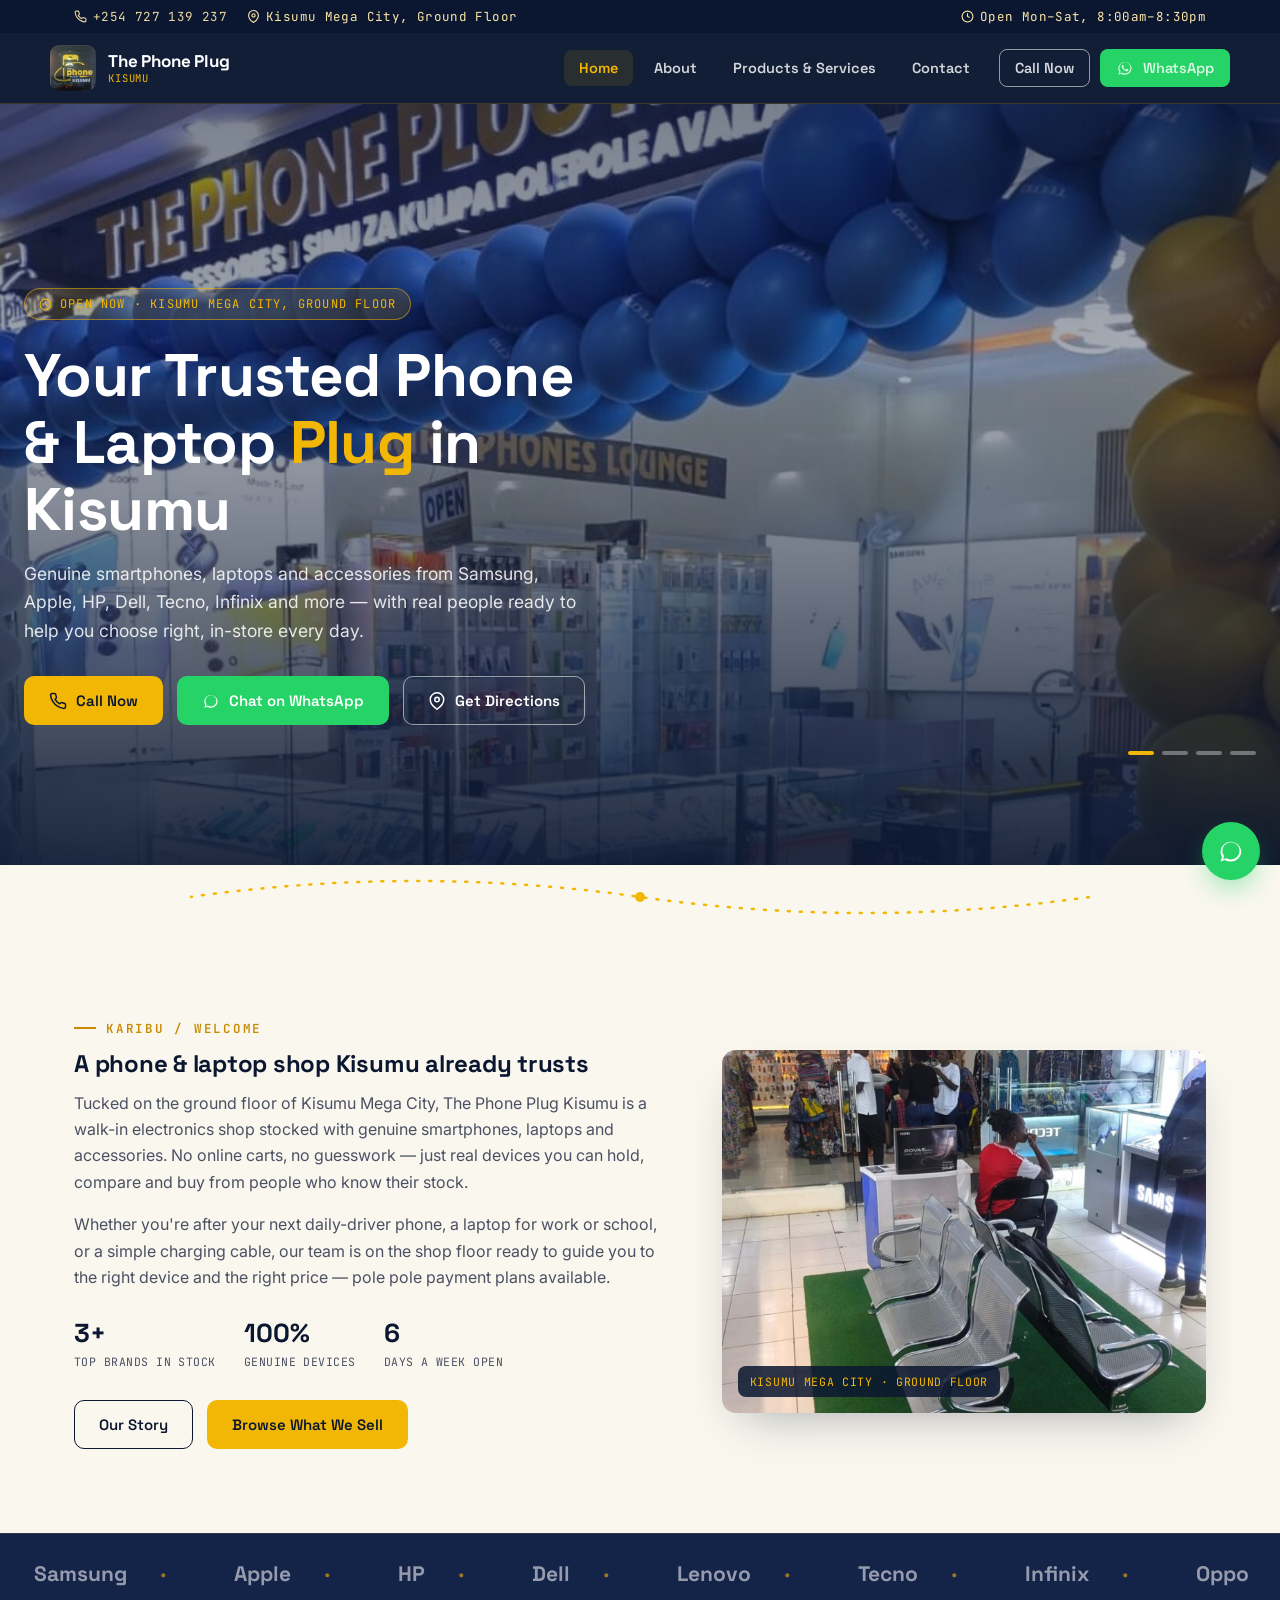
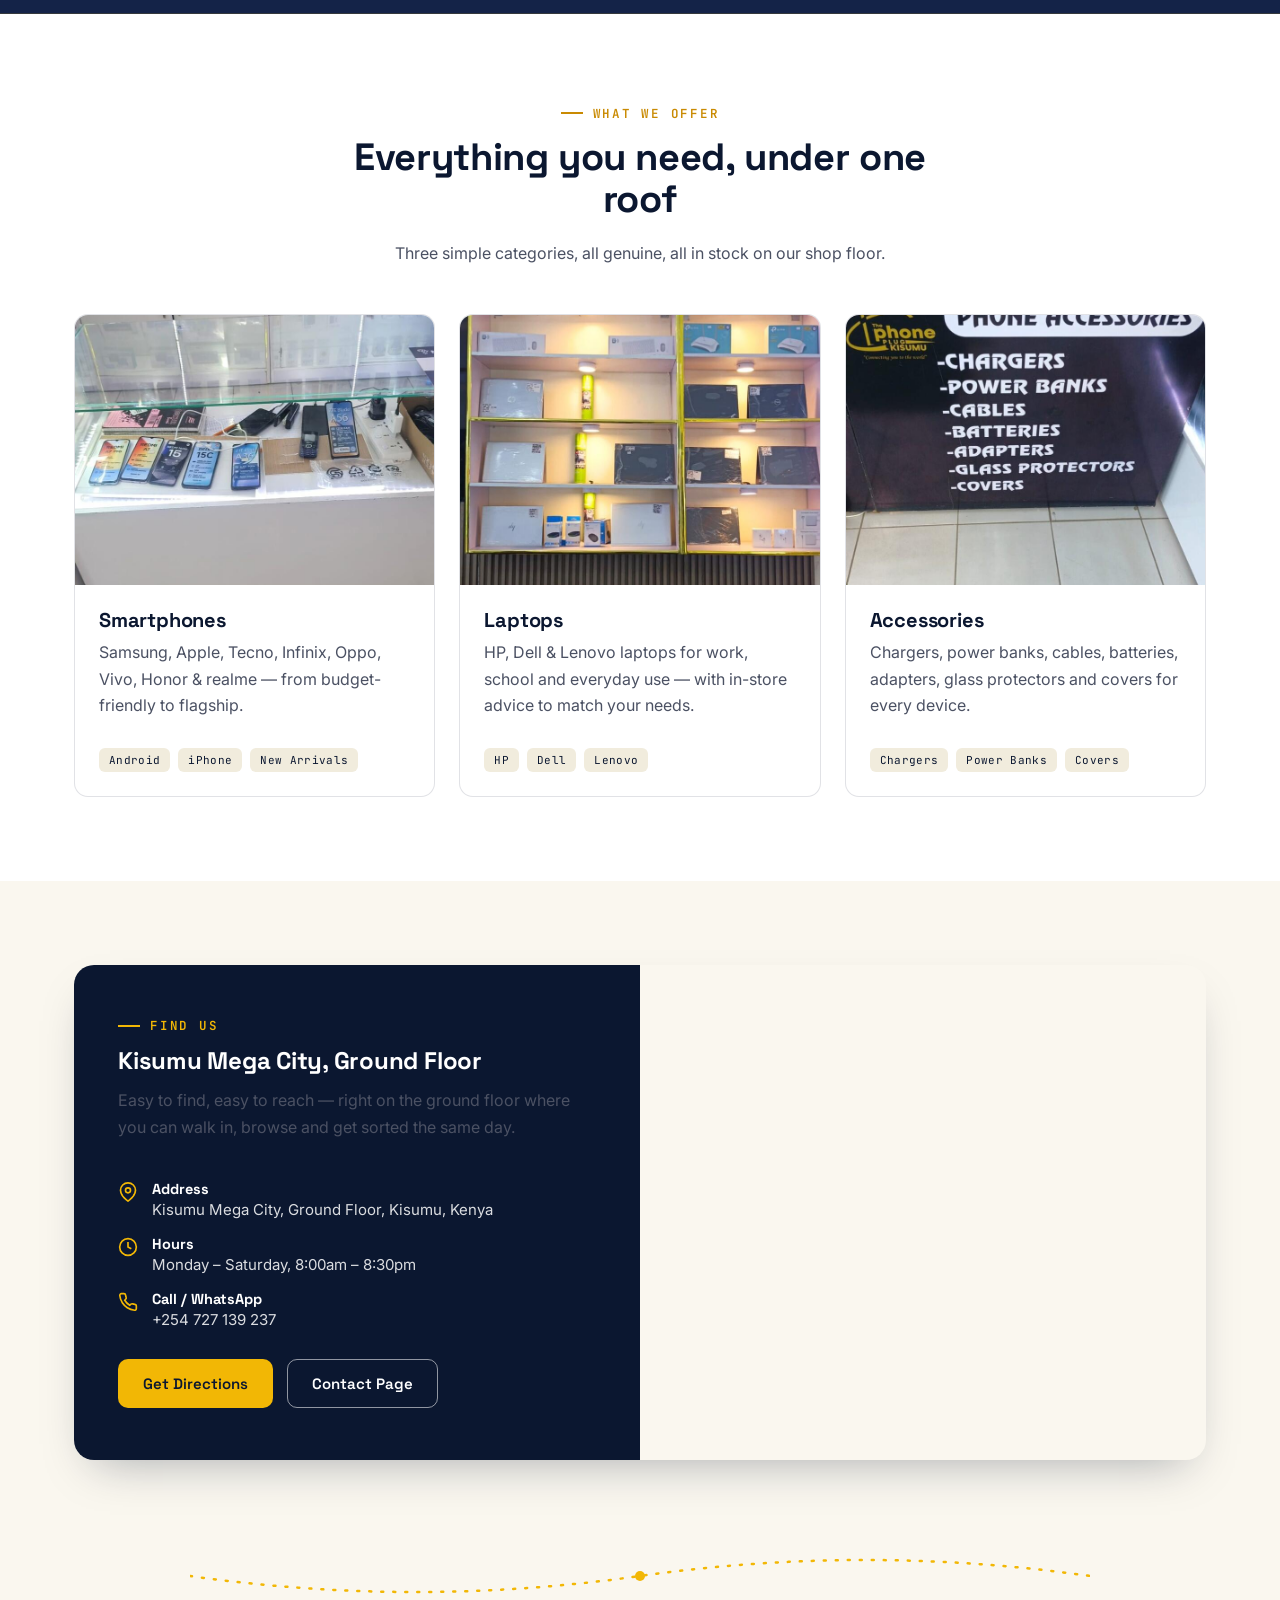
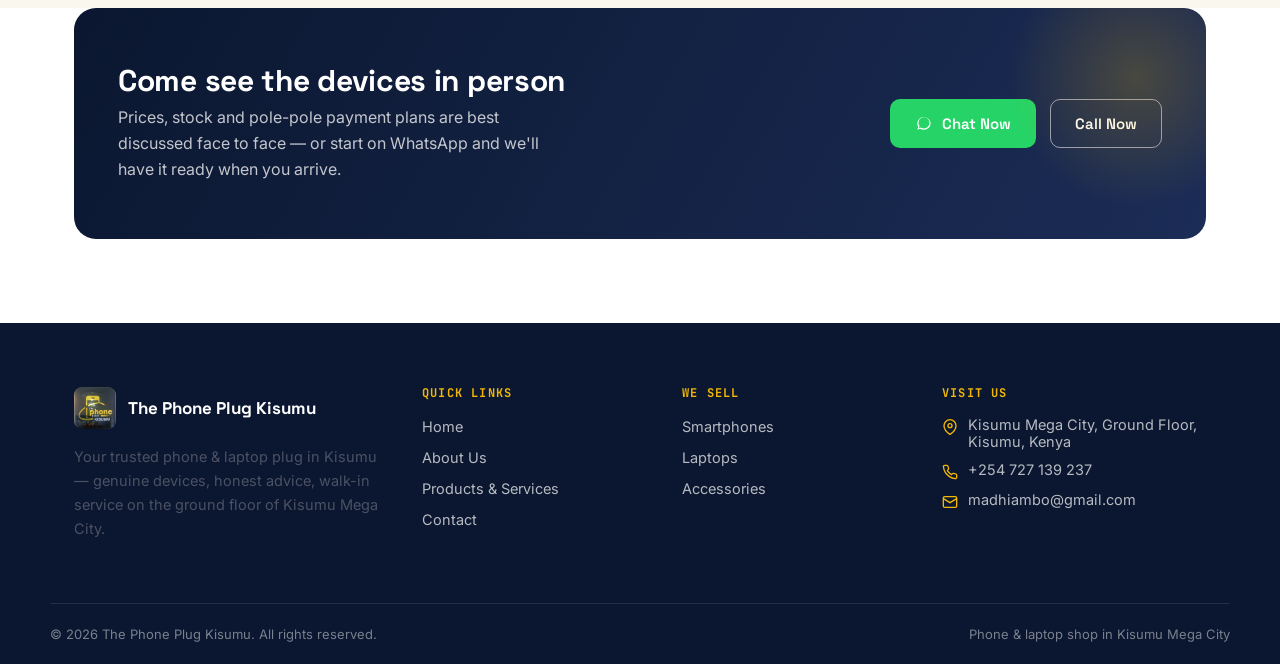
==== thephoneplugkisumu/index.html @ caa9b865 "Add files via upload" ====
<!DOCTYPE html>
<html lang="en">
<head>
<meta charset="UTF-8">
<meta name="viewport" content="width=device-width, initial-scale=1.0">
<title>The Phone Plug Kisumu | Phones, Laptops & Accessories in Kisumu Mega City</title>
<meta name="description" content="The Phone Plug Kisumu is your trusted phone and laptop shop in Kisumu Mega City, Ground Floor. Genuine Samsung, Apple, HP, Dell, Tecno, Infinix and more. Visit us or reach us on WhatsApp.">
<meta name="keywords" content="phone shop Kisumu, laptop shop Kisumu, Kisumu Mega City electronics store, phone and laptop shop in Kisumu, phone accessories Kisumu">
<link rel="icon" href="images/logo.jpg">
<link rel="preconnect" href="https://fonts.googleapis.com">
<link rel="stylesheet" href="css/styles.css">
</head>
<body>

<!-- ============ TOP BAR ============ -->
<div class="topbar">
  <div class="container">
    <div class="topbar-links">
      <a href="tel:+254727139237" class="topbar-item">
        <svg viewBox="0 0 24 24" fill="none" stroke="currentColor" stroke-width="2"><path d="M22 16.92v3a2 2 0 0 1-2.18 2 19.79 19.79 0 0 1-8.63-3.07 19.5 19.5 0 0 1-6-6 19.79 19.79 0 0 1-3.07-8.67A2 2 0 0 1 4.11 2h3a2 2 0 0 1 2 1.72c.12.9.34 1.79.65 2.65a2 2 0 0 1-.45 2.11L8.09 9.91a16 16 0 0 0 6 6l1.43-1.22a2 2 0 0 1 2.11-.45c.86.31 1.75.53 2.65.65A2 2 0 0 1 22 16.92z"/></svg>
        +254 727 139 237
      </a>
      <span class="topbar-item">
        <svg viewBox="0 0 24 24" fill="none" stroke="currentColor" stroke-width="2"><path d="M21 10c0 7-9 13-9 13s-9-6-9-13a9 9 0 0 1 18 0z"/><circle cx="12" cy="10" r="3"/></svg>
        Kisumu Mega City, Ground Floor
      </span>
    </div>
    <div class="topbar-links">
      <span class="topbar-item">
        <svg viewBox="0 0 24 24" fill="none" stroke="currentColor" stroke-width="2"><circle cx="12" cy="12" r="10"/><polyline points="12 6 12 12 16 14"/></svg>
        Open Mon–Sat, 8:00am–8:30pm
      </span>
    </div>
  </div>
</div>

<!-- ============ HEADER ============ -->
<header class="site-header">
  <div class="container nav-wrap">
    <a href="index.html" class="brand">
      <img src="images/logo.jpg" alt="The Phone Plug Kisumu logo">
      <span class="brand-text">
        <strong>The Phone Plug</strong>
        <span>Kisumu</span>
      </span>
    </a>
    <nav class="main-nav">
      <a href="index.html" class="active">Home</a>
      <a href="about.html">About</a>
      <a href="products.html">Products &amp; Services</a>
      <a href="contact.html">Contact</a>
      <div class="nav-cta">
        <a href="tel:+254727139237" class="btn btn-outline btn-sm">Call Now</a>
        <a href="https://wa.me/254727139237?text=Hello%20The%20Phone%20Plug%20Kisumu%2C%20I%27d%20like%20to%20know%20more" class="btn btn-whatsapp btn-sm" target="_blank" rel="noopener">
          <svg viewBox="0 0 24 24" fill="currentColor"><path d="M17.6 6.32A8.86 8.86 0 0 0 12 4a8.9 8.9 0 0 0-7.7 13.36L3 21l3.75-1.28A8.9 8.9 0 0 0 12 21a8.9 8.9 0 0 0 8.9-8.9 8.86 8.86 0 0 0-3.3-5.78zM12 19.3a7.3 7.3 0 0 1-3.73-1.02l-.27-.16-2.78.95.93-2.7-.18-.28A7.34 7.34 0 1 1 19.3 12 7.35 7.35 0 0 1 12 19.3zm4.02-5.47c-.22-.11-1.3-.64-1.5-.72s-.35-.11-.5.11-.57.72-.7.87-.26.17-.48.06a6 6 0 0 1-1.76-1.09 6.6 6.6 0 0 1-1.22-1.52c-.13-.22 0-.34.1-.45s.22-.26.33-.39a1.5 1.5 0 0 0 .22-.37.4.4 0 0 0 0-.39c-.06-.11-.5-1.2-.68-1.65s-.36-.37-.5-.38h-.43a.82.82 0 0 0-.6.28 2.5 2.5 0 0 0-.78 1.86 4.3 4.3 0 0 0 .92 2.3 9.9 9.9 0 0 0 3.8 3.36c.53.23.94.36 1.26.47a3 3 0 0 0 1.4.09 2.3 2.3 0 0 0 1.5-1.06 1.9 1.9 0 0 0 .13-1.06c-.05-.1-.2-.16-.42-.27z"/></svg>
          WhatsApp
        </a>
      </div>
    </nav>
    <button class="nav-toggle" aria-label="Toggle menu" aria-expanded="false">
      <svg viewBox="0 0 24 24" fill="none" stroke="currentColor" stroke-width="2"><line x1="3" y1="6" x2="21" y2="6"/><line x1="3" y1="12" x2="21" y2="12"/><line x1="3" y1="18" x2="21" y2="18"/></svg>
    </button>
  </div>
</header>

<!-- ============ HERO CAROUSEL ============ -->
<section class="hero">
  <div class="hero-slides">
    <div class="hero-slide active" style="background-image:url('images/hero-13.jpg')"></div>
    <div class="hero-slide" style="background-image:url('images/hero-18.jpg')"></div>
    <div class="hero-slide" style="background-image:url('images/shop-15.jpg')"></div>
    <div class="hero-slide" style="background-image:url('images/hero-17.jpg')"></div>
  </div>
  <div class="hero-inner">
    <div class="container">
      <span class="hero-badge">
        <svg viewBox="0 0 24 24" fill="none" stroke="currentColor" stroke-width="2"><circle cx="12" cy="12" r="10"/><polyline points="12 6 12 12 16 14"/></svg>
        Open now · Kisumu Mega City, Ground Floor
      </span>
      <h1>Your Trusted Phone &amp; Laptop <em>Plug</em> in Kisumu</h1>
      <p class="lead">Genuine smartphones, laptops and accessories from Samsung, Apple, HP, Dell, Tecno, Infinix and more — with real people ready to help you choose right, in-store every day.</p>
      <div class="cta-row">
        <a href="tel:+254727139237" class="btn btn-gold">
          <svg viewBox="0 0 24 24" fill="none" stroke="currentColor" stroke-width="2"><path d="M22 16.92v3a2 2 0 0 1-2.18 2 19.79 19.79 0 0 1-8.63-3.07 19.5 19.5 0 0 1-6-6 19.79 19.79 0 0 1-3.07-8.67A2 2 0 0 1 4.11 2h3a2 2 0 0 1 2 1.72c.12.9.34 1.79.65 2.65a2 2 0 0 1-.45 2.11L8.09 9.91a16 16 0 0 0 6 6l1.43-1.22a2 2 0 0 1 2.11-.45c.86.31 1.75.53 2.65.65A2 2 0 0 1 22 16.92z"/></svg>
          Call Now
        </a>
        <a href="https://wa.me/254727139237?text=Hello%20The%20Phone%20Plug%20Kisumu%2C%20I%27d%20like%20to%20know%20more" class="btn btn-whatsapp" target="_blank" rel="noopener">
          <svg viewBox="0 0 24 24" fill="currentColor"><path d="M17.6 6.32A8.86 8.86 0 0 0 12 4a8.9 8.9 0 0 0-7.7 13.36L3 21l3.75-1.28A8.9 8.9 0 0 0 12 21a8.9 8.9 0 0 0 8.9-8.9 8.86 8.86 0 0 0-3.3-5.78zM12 19.3a7.3 7.3 0 0 1-3.73-1.02l-.27-.16-2.78.95.93-2.7-.18-.28A7.34 7.34 0 1 1 19.3 12 7.35 7.35 0 0 1 12 19.3z"/></svg>
          Chat on WhatsApp
        </a>
        <a href="https://www.google.com/maps/search/?api=1&query=Kisumu+Mega+City" class="btn btn-outline" target="_blank" rel="noopener">
          <svg viewBox="0 0 24 24" fill="none" stroke="currentColor" stroke-width="2"><path d="M21 10c0 7-9 13-9 13s-9-6-9-13a9 9 0 0 1 18 0z"/><circle cx="12" cy="10" r="3"/></svg>
          Get Directions
        </a>
      </div>
    </div>
  </div>
  <div class="hero-dots container"></div>
</section>

<!-- ============ CABLE DIVIDER ============ -->
<div class="cable-divider" aria-hidden="true">
  <svg viewBox="0 0 900 64" preserveAspectRatio="none">
    <path class="wire" d="M0 32 Q225 0 450 32 T900 32"/>
    <circle class="node" cx="450" cy="32" r="5"/>
  </svg>
</div>

<!-- ============ INTRO ============ -->
<section class="section-cream">
  <div class="container intro-grid">
    <div>
      <span class="eyebrow">Karibu / Welcome</span>
      <h2>A phone &amp; laptop shop Kisumu already trusts</h2>
      <p>Tucked on the ground floor of Kisumu Mega City, The Phone Plug Kisumu is a walk-in electronics shop stocked with genuine smartphones, laptops and accessories. No online carts, no guesswork — just real devices you can hold, compare and buy from people who know their stock.</p>
      <p>Whether you're after your next daily-driver phone, a laptop for work or school, or a simple charging cable, our team is on the shop floor ready to guide you to the right device and the right price — pole pole payment plans available.</p>
      <div class="stat-row">
        <div class="stat"><b>3+</b><span>Top Brands In Stock</span></div>
        <div class="stat"><b>100%</b><span>Genuine Devices</span></div>
        <div class="stat"><b>6</b><span>Days A Week Open</span></div>
      </div>
      <div class="cta-row" style="margin-top:30px;">
        <a href="about.html" class="btn btn-outline-navy">Our Story</a>
        <a href="products.html" class="btn btn-gold">Browse What We Sell</a>
      </div>
    </div>
    <div class="intro-photo">
      <img src="images/hero-6.jpg" alt="The Phone Plug Kisumu shopfront viewed from the Kisumu Mega City walkway">
      <span class="intro-photo-tag">Kisumu Mega City · Ground Floor</span>
    </div>
  </div>
</section>

<!-- ============ BRAND STRIP ============ -->
<div class="brand-strip">
  <div class="brand-track">
    <span>Samsung</span><span>Apple</span><span>HP</span><span>Dell</span><span>Lenovo</span><span>Tecno</span><span>Infinix</span><span>Oppo</span><span>Vivo</span><span>Honor</span><span>realme</span>
    <span>Samsung</span><span>Apple</span><span>HP</span><span>Dell</span><span>Lenovo</span><span>Tecno</span><span>Infinix</span><span>Oppo</span><span>Vivo</span><span>Honor</span><span>realme</span>
  </div>
</div>

<!-- ============ WHAT WE OFFER ============ -->
<section class="section-white">
  <div class="container">
    <div class="section-head center" style="margin-left:auto;margin-right:auto;">
      <span class="eyebrow" style="justify-content:center;">What We Offer</span>
      <h2>Everything you need, under one roof</h2>
      <p>Three simple categories, all genuine, all in stock on our shop floor.</p>
    </div>
    <div class="offer-grid">
      <div class="offer-card">
        <div class="offer-photo"><img src="images/shop-3.jpg" alt="Smartphone display counter with a range of phones"></div>
        <div class="offer-body">
          <h3>Smartphones</h3>
          <p>Samsung, Apple, Tecno, Infinix, Oppo, Vivo, Honor &amp; realme — from budget-friendly to flagship.</p>
          <div class="offer-tags"><span>Android</span><span>iPhone</span><span>New Arrivals</span></div>
        </div>
      </div>
      <div class="offer-card">
        <div class="offer-photo"><img src="images/shop-8.jpg" alt="Laptop and electronics accessories shelf"></div>
        <div class="offer-body">
          <h3>Laptops</h3>
          <p>HP, Dell &amp; Lenovo laptops for work, school and everyday use — with in-store advice to match your needs.</p>
          <div class="offer-tags"><span>HP</span><span>Dell</span><span>Lenovo</span></div>
        </div>
      </div>
      <div class="offer-card">
        <div class="offer-photo"><img src="images/shop-9.jpg" alt="Phone accessories board listing chargers, power banks, cables and more"></div>
        <div class="offer-body">
          <h3>Accessories</h3>
          <p>Chargers, power banks, cables, batteries, adapters, glass protectors and covers for every device.</p>
          <div class="offer-tags"><span>Chargers</span><span>Power Banks</span><span>Covers</span></div>
        </div>
      </div>
    </div>
  </div>
</section>

<!-- ============ LOCATION HIGHLIGHT ============ -->
<section class="section-cream">
  <div class="container">
    <div class="location-block">
      <div class="location-info">
        <span class="eyebrow on-dark">Find Us</span>
        <h2>Kisumu Mega City, Ground Floor</h2>
        <p>Easy to find, easy to reach — right on the ground floor where you can walk in, browse and get sorted the same day.</p>
        <ul class="location-list">
          <li>
            <svg viewBox="0 0 24 24" fill="none" stroke="currentColor" stroke-width="2"><path d="M21 10c0 7-9 13-9 13s-9-6-9-13a9 9 0 0 1 18 0z"/><circle cx="12" cy="10" r="3"/></svg>
            <span><b>Address</b>Kisumu Mega City, Ground Floor, Kisumu, Kenya</span>
          </li>
          <li>
            <svg viewBox="0 0 24 24" fill="none" stroke="currentColor" stroke-width="2"><circle cx="12" cy="12" r="10"/><polyline points="12 6 12 12 16 14"/></svg>
            <span><b>Hours</b>Monday – Saturday, 8:00am – 8:30pm</span>
          </li>
          <li>
            <svg viewBox="0 0 24 24" fill="none" stroke="currentColor" stroke-width="2"><path d="M22 16.92v3a2 2 0 0 1-2.18 2 19.79 19.79 0 0 1-8.63-3.07 19.5 19.5 0 0 1-6-6 19.79 19.79 0 0 1-3.07-8.67A2 2 0 0 1 4.11 2h3a2 2 0 0 1 2 1.72c.12.9.34 1.79.65 2.65a2 2 0 0 1-.45 2.11L8.09 9.91a16 16 0 0 0 6 6l1.43-1.22a2 2 0 0 1 2.11-.45c.86.31 1.75.53 2.65.65A2 2 0 0 1 22 16.92z"/></svg>
            <span><b>Call / WhatsApp</b>+254 727 139 237</span>
          </li>
        </ul>
        <div class="cta-row">
          <a href="https://www.google.com/maps/search/?api=1&query=Kisumu+Mega+City" class="btn btn-gold" target="_blank" rel="noopener">Get Directions</a>
          <a href="contact.html" class="btn btn-outline">Contact Page</a>
        </div>
      </div>
      <div class="location-map">
        <iframe
          src="https://www.google.com/maps?q=Kisumu%20Mega%20City%2C%20Kisumu%2C%20Kenya&output=embed"
          allowfullscreen="" loading="lazy" referrerpolicy="no-referrer-when-downgrade"
          title="Map showing Kisumu Mega City, Kisumu">
        </iframe>
      </div>
    </div>
  </div>
</section>

<!-- ============ CABLE DIVIDER ============ -->
<div class="cable-divider" aria-hidden="true">
  <svg viewBox="0 0 900 64" preserveAspectRatio="none">
    <path class="wire" d="M0 32 Q225 64 450 32 T900 32"/>
    <circle class="node" cx="450" cy="32" r="5"/>
  </svg>
</div>

<!-- ============ CTA BANNER ============ -->
<section class="section-white" style="padding-top:0;">
  <div class="container">
    <div class="cta-banner">
      <div>
        <h2>Come see the devices in person</h2>
        <p>Prices, stock and pole-pole payment plans are best discussed face to face — or start on WhatsApp and we'll have it ready when you arrive.</p>
      </div>
      <div class="cta-row">
        <a href="https://wa.me/254727139237?text=Hello%20The%20Phone%20Plug%20Kisumu%2C%20I%27d%20like%20to%20know%20more" class="btn btn-whatsapp" target="_blank" rel="noopener">
          <svg viewBox="0 0 24 24" fill="currentColor"><path d="M17.6 6.32A8.86 8.86 0 0 0 12 4a8.9 8.9 0 0 0-7.7 13.36L3 21l3.75-1.28A8.9 8.9 0 0 0 12 21a8.9 8.9 0 0 0 8.9-8.9 8.86 8.86 0 0 0-3.3-5.78zM12 19.3a7.3 7.3 0 0 1-3.73-1.02l-.27-.16-2.78.95.93-2.7-.18-.28A7.34 7.34 0 1 1 19.3 12 7.35 7.35 0 0 1 12 19.3z"/></svg>
          Chat Now
        </a>
        <a href="tel:+254727139237" class="btn btn-outline">Call Now</a>
      </div>
    </div>
  </div>
</section>

<!-- ============ FOOTER ============ -->
<footer>
  <div class="container footer-grid">
    <div>
      <div class="footer-brand">
        <img src="images/logo.jpg" alt="The Phone Plug Kisumu logo">
        <strong>The Phone Plug Kisumu</strong>
      </div>
      <p style="max-width:36ch;font-size:14.5px;">Your trusted phone &amp; laptop plug in Kisumu — genuine devices, honest advice, walk-in service on the ground floor of Kisumu Mega City.</p>
    </div>
    <div class="footer-col">
      <h4>Quick Links</h4>
      <ul>
        <li><a href="index.html">Home</a></li>
        <li><a href="about.html">About Us</a></li>
        <li><a href="products.html">Products &amp; Services</a></li>
        <li><a href="contact.html">Contact</a></li>
      </ul>
    </div>
    <div class="footer-col">
      <h4>We Sell</h4>
      <ul>
        <li><a href="products.html#smartphones">Smartphones</a></li>
        <li><a href="products.html#laptops">Laptops</a></li>
        <li><a href="products.html#accessories">Accessories</a></li>
      </ul>
    </div>
    <div class="footer-col">
      <h4>Visit Us</h4>
      <ul>
        <li class="contact-line">
          <svg viewBox="0 0 24 24" fill="none" stroke="currentColor" stroke-width="2"><path d="M21 10c0 7-9 13-9 13s-9-6-9-13a9 9 0 0 1 18 0z"/><circle cx="12" cy="10" r="3"/></svg>
          Kisumu Mega City, Ground Floor, Kisumu, Kenya
        </li>
        <li class="contact-line">
          <svg viewBox="0 0 24 24" fill="none" stroke="currentColor" stroke-width="2"><path d="M22 16.92v3a2 2 0 0 1-2.18 2 19.79 19.79 0 0 1-8.63-3.07 19.5 19.5 0 0 1-6-6 19.79 19.79 0 0 1-3.07-8.67A2 2 0 0 1 4.11 2h3a2 2 0 0 1 2 1.72c.12.9.34 1.79.65 2.65a2 2 0 0 1-.45 2.11L8.09 9.91a16 16 0 0 0 6 6l1.43-1.22a2 2 0 0 1 2.11-.45c.86.31 1.75.53 2.65.65A2 2 0 0 1 22 16.92z"/></svg>
          +254 727 139 237
        </li>
        <li class="contact-line">
          <svg viewBox="0 0 24 24" fill="none" stroke="currentColor" stroke-width="2"><rect x="2" y="4" width="20" height="16" rx="2"/><path d="m2 7 10 6 10-6"/></svg>
          madhiambo@gmail.com
        </li>
      </ul>
    </div>
  </div>
  <div class="container footer-bottom">
    <span>© 2026 The Phone Plug Kisumu. All rights reserved.</span>
    <span>Phone &amp; laptop shop in Kisumu Mega City</span>
  </div>
</footer>

<a href="https://wa.me/254727139237?text=Hello%20The%20Phone%20Plug%20Kisumu%2C%20I%27d%20like%20to%20know%20more" class="float-wa" target="_blank" rel="noopener" aria-label="Chat on WhatsApp">
  <svg viewBox="0 0 24 24" fill="currentColor"><path d="M17.6 6.32A8.86 8.86 0 0 0 12 4a8.9 8.9 0 0 0-7.7 13.36L3 21l3.75-1.28A8.9 8.9 0 0 0 12 21a8.9 8.9 0 0 0 8.9-8.9 8.86 8.86 0 0 0-3.3-5.78zM12 19.3a7.3 7.3 0 0 1-3.73-1.02l-.27-.16-2.78.95.93-2.7-.18-.28A7.34 7.34 0 1 1 19.3 12 7.35 7.35 0 0 1 12 19.3z"/></svg>
</a>

<script src="js/main.js"></script>
</body>
</html>
---- thephoneplugkisumu/css/styles.css ----
/* ============================================================
   THE PHONE PLUG KISUMU — stylesheet
   Palette:  --navy #0B1730 (deep, signage bg)  --navy-2 #142348 (raised panels)
             --gold #F2B705 (brand gold from signage)  --gold-deep #C98A02 (hover)
             --cream #FAF7EF (light section bg)  --ink #17181C (body text)
             --whatsapp #25D366 (recognised action colour, WhatsApp only)
   Type:     Display  = "Space Grotesk"  (headings, geometric, tech-forward)
             Body     = "Inter"          (readable body copy)
             Utility  = "JetBrains Mono" (spec tags, eyebrows, category labels)
   Signature: a dashed "charging cable" line that plugs one section into the next —
              a visual pun on "The Phone Plug".
   ============================================================ */

@import url('https://fonts.googleapis.com/css2?family=Space+Grotesk:wght@500;600;700&family=Inter:wght@400;500;600;700&family=JetBrains+Mono:wght@500;600&display=swap');

:root{
  --navy:#0B1730;
  --navy-2:#142348;
  --navy-3:#1B2C56;
  --gold:#F2B705;
  --gold-deep:#C98A02;
  --gold-soft:#FCE8A8;
  --cream:#FAF7EF;
  --cream-2:#F1ECDD;
  --ink:#17181C;
  --ink-soft:#4B5163;
  --white:#FFFFFF;
  --whatsapp:#25D366;
  --whatsapp-deep:#1DA851;
  --line:rgba(11,23,48,0.12);
  --shadow:0 20px 45px -20px rgba(11,23,48,0.35);
  --radius:14px;
  --radius-sm:8px;
  --maxw:1180px;
}

*,*::before,*::after{box-sizing:border-box;}
html{scroll-behavior:smooth;}
body{
  margin:0;
  font-family:'Inter',system-ui,-apple-system,sans-serif;
  color:var(--ink);
  background:var(--cream);
  -webkit-font-smoothing:antialiased;
  overflow-x:hidden;
}
img{max-width:100%;display:block;}
a{color:inherit;text-decoration:none;}
ul{margin:0;padding:0;list-style:none;}
h1,h2,h3,h4{
  font-family:'Space Grotesk',sans-serif;
  margin:0 0 .5em;
  line-height:1.12;
  letter-spacing:-0.01em;
  color:var(--navy);
}
p{margin:0 0 1em;color:var(--ink-soft);line-height:1.65;}
.container{max-width:var(--maxw);margin:0 auto;padding:0 24px;}
:focus-visible{outline:3px solid var(--gold);outline-offset:2px;}

@media (prefers-reduced-motion: reduce){
  *{animation-duration:0.01ms !important;animation-iteration-count:1 !important;transition-duration:0.01ms !important;scroll-behavior:auto !important;}
}

/* -------------------- Eyebrow / utility label -------------------- */
.eyebrow{
  font-family:'JetBrains Mono',monospace;
  font-size:12.5px;
  font-weight:600;
  letter-spacing:.14em;
  text-transform:uppercase;
  color:var(--gold-deep);
  display:inline-flex;
  align-items:center;
  gap:10px;
  margin-bottom:14px;
}
.eyebrow::before{
  content:"";
  width:22px;height:2px;
  background:var(--gold-deep);
  display:inline-block;
}
.eyebrow.on-dark{color:var(--gold);}
.eyebrow.on-dark::before{background:var(--gold);}

/* -------------------- Buttons -------------------- */
.btn{
  display:inline-flex;
  align-items:center;
  justify-content:center;
  gap:9px;
  font-family:'Space Grotesk',sans-serif;
  font-weight:600;
  font-size:15px;
  padding:14px 24px;
  border-radius:10px;
  border:1.5px solid transparent;
  cursor:pointer;
  transition:transform .16s ease, box-shadow .16s ease, background .16s ease, color .16s ease, border-color .16s ease;
  white-space:nowrap;
}
.btn svg{width:18px;height:18px;flex:none;}
.btn:hover{transform:translateY(-2px);}
.btn:active{transform:translateY(0);}
.btn-gold{background:var(--gold);color:var(--navy);}
.btn-gold:hover{background:var(--gold-deep);box-shadow:0 10px 24px -8px rgba(242,183,5,0.55);}
.btn-whatsapp{background:var(--whatsapp);color:#fff;}
.btn-whatsapp:hover{background:var(--whatsapp-deep);box-shadow:0 10px 24px -8px rgba(37,211,102,0.55);}
.btn-outline{background:transparent;color:var(--white);border-color:rgba(255,255,255,0.55);}
.btn-outline:hover{background:rgba(255,255,255,0.12);border-color:#fff;}
.btn-outline-navy{background:transparent;color:var(--navy);border-color:var(--navy);}
.btn-outline-navy:hover{background:var(--navy);color:#fff;}
.btn-block{width:100%;}
.btn-sm{padding:10px 18px;font-size:13.5px;}

.cta-row{display:flex;flex-wrap:wrap;gap:14px;}

/* -------------------- Top bar -------------------- */
.topbar{
  background:var(--navy);
  color:var(--gold-soft);
  font-family:'JetBrains Mono',monospace;
  font-size:12.5px;
  letter-spacing:.03em;
}
.topbar .container{
  display:flex;
  align-items:center;
  justify-content:space-between;
  padding-top:8px;
  padding-bottom:8px;
  gap:12px;
  flex-wrap:wrap;
}
.topbar a{opacity:.92;transition:opacity .15s;}
.topbar a:hover{opacity:1;color:var(--gold);}
.topbar-links{display:flex;gap:20px;flex-wrap:wrap;}
.topbar-item{display:inline-flex;align-items:center;gap:6px;}
.topbar-item svg{width:13px;height:13px;}

/* -------------------- Header / nav -------------------- */
header.site-header{
  position:sticky;top:0;z-index:100;
  background:rgba(11,23,48,0.97);
  backdrop-filter:blur(6px);
  border-bottom:1px solid rgba(242,183,5,0.18);
}
.nav-wrap{
  display:flex;align-items:center;justify-content:space-between;
  padding:12px 0;
}
.brand{display:flex;align-items:center;gap:12px;}
.brand img{width:46px;height:46px;border-radius:9px;object-fit:cover;}
.brand-text{display:flex;flex-direction:column;line-height:1.15;}
.brand-text strong{
  font-family:'Space Grotesk',sans-serif;
  color:#fff;font-size:17px;font-weight:700;letter-spacing:-0.01em;
}
.brand-text span{
  font-family:'JetBrains Mono',monospace;
  color:var(--gold);font-size:10.5px;letter-spacing:.08em;text-transform:uppercase;
}
nav.main-nav{display:flex;align-items:center;gap:6px;}
nav.main-nav a{
  color:rgba(255,255,255,0.82);
  font-family:'Space Grotesk',sans-serif;
  font-weight:600;font-size:14.5px;
  padding:9px 15px;border-radius:8px;
  transition:background .15s, color .15s;
}
nav.main-nav a:hover{background:rgba(255,255,255,0.08);color:#fff;}
nav.main-nav a.active{color:var(--gold);background:rgba(242,183,5,0.1);}
.nav-cta{display:flex;align-items:center;gap:10px;margin-left:8px;}
.nav-toggle{
  display:none;background:none;border:1px solid rgba(255,255,255,0.25);
  border-radius:8px;width:42px;height:42px;color:#fff;cursor:pointer;
  align-items:center;justify-content:center;
}
.nav-toggle svg{width:20px;height:20px;}

@media (max-width:920px){
  .topbar{display:none;}
  nav.main-nav{
    position:fixed;inset:64px 0 0 0;background:var(--navy);
    flex-direction:column;align-items:stretch;padding:14px;gap:2px;
    transform:translateY(-12px);opacity:0;pointer-events:none;
    transition:opacity .2s ease, transform .2s ease;
    overflow-y:auto;
  }
  nav.main-nav.open{opacity:1;transform:translateY(0);pointer-events:auto;}
  nav.main-nav a{padding:14px 12px;font-size:16px;border-bottom:1px solid rgba(255,255,255,0.06);}
  .nav-cta{
    margin:14px 12px 0;flex-direction:column;align-items:stretch;
  }
  .nav-toggle{display:inline-flex;}
}

/* -------------------- Hero (homepage) -------------------- */
.hero{
  position:relative;
  min-height:640px;
  display:flex;align-items:flex-end;
  overflow:hidden;
  color:#fff;
}
.hero-slides{position:absolute;inset:0;}
.hero-slide{
  position:absolute;inset:0;
  background-size:cover;background-position:center 30%;
  opacity:0;transition:opacity 1.4s ease;
}
.hero-slide.active{opacity:1;}
.hero::before{
  content:"";position:absolute;inset:0;
  background:
    linear-gradient(180deg, rgba(11,23,48,0.55) 0%, rgba(11,23,48,0.35) 35%, rgba(11,23,48,0.92) 100%);
  z-index:1;
}
.hero-inner{position:relative;z-index:2;padding:100px 0 56px;width:100%;}
.hero-badge{
  display:inline-flex;align-items:center;gap:8px;
  background:rgba(242,183,5,0.14);border:1px solid rgba(242,183,5,0.5);
  color:var(--gold);font-family:'JetBrains Mono',monospace;font-size:12px;
  letter-spacing:.1em;text-transform:uppercase;
  padding:7px 14px;border-radius:100px;margin-bottom:22px;
}
.hero-badge svg{width:13px;height:13px;}
.hero h1{
  color:#fff;font-size:clamp(34px,5.4vw,60px);
  max-width:15ch;margin-bottom:16px;
}
.hero h1 em{color:var(--gold);font-style:normal;}
.hero p.lead{
  color:rgba(255,255,255,0.86);font-size:17.5px;max-width:52ch;margin-bottom:30px;
}
.hero-dots{
  position:relative;z-index:2;display:flex;gap:8px;
  padding-bottom:26px;
}
.hero-dots button{
  width:26px;height:4px;border-radius:3px;border:none;
  background:rgba(255,255,255,0.35);cursor:pointer;padding:0;transition:background .2s;
}
.hero-dots button.active{background:var(--gold);}

/* -------------------- Sections generic -------------------- */
section{padding:84px 0;}
.section-cream{background:var(--cream);}
.section-navy{background:var(--navy);color:#fff;}
.section-navy h2{color:#fff;}
.section-navy p{color:rgba(255,255,255,0.72);}
.section-white{background:#fff;}
.section-head{max-width:640px;margin-bottom:48px;}
.section-head.center{margin-left:auto;margin-right:auto;text-align:center;}
.section-head h2{font-size:clamp(26px,3.4vw,38px);}

/* -------------------- Signature: plug-cable divider -------------------- */
.cable-divider{
  position:relative;height:64px;
  display:flex;align-items:center;justify-content:center;
  overflow:hidden;
}
.cable-divider svg{width:100%;height:100%;max-width:900px;}
.cable-divider .wire{
  fill:none;stroke:var(--gold);stroke-width:2.5;stroke-dasharray:2 10;stroke-linecap:round;
}
.cable-divider .node{fill:var(--gold);}

/* -------------------- Intro / about-on-home -------------------- */
.intro-grid{
  display:grid;grid-template-columns:1.1fr .9fr;gap:56px;align-items:center;
}
.intro-photo{
  position:relative;border-radius:var(--radius);overflow:hidden;box-shadow:var(--shadow);
  aspect-ratio:4/3;
}
.intro-photo img{width:100%;height:100%;object-fit:cover;}
.intro-photo-tag{
  position:absolute;left:16px;bottom:16px;
  background:rgba(11,23,48,0.85);color:var(--gold);
  font-family:'JetBrains Mono',monospace;font-size:11.5px;letter-spacing:.06em;
  padding:8px 12px;border-radius:8px;text-transform:uppercase;
}
.stat-row{display:flex;gap:28px;margin-top:26px;}
.stat b{
  display:block;font-family:'Space Grotesk',sans-serif;color:var(--navy);
  font-size:26px;font-weight:700;
}
.stat span{font-family:'JetBrains Mono',monospace;font-size:11.5px;color:var(--ink-soft);letter-spacing:.04em;text-transform:uppercase;}

/* -------------------- Brand marquee -------------------- */
.brand-strip{
  background:var(--navy-2);
  border-top:1px solid rgba(242,183,5,0.15);
  border-bottom:1px solid rgba(242,183,5,0.15);
  padding:26px 0;overflow:hidden;
}
.brand-track{
  display:flex;gap:0;width:max-content;
  animation:scrollBrands 26s linear infinite;
}
.brand-track span{
  font-family:'Space Grotesk',sans-serif;font-weight:700;font-size:21px;
  color:rgba(255,255,255,0.55);padding:0 34px;white-space:nowrap;
  display:flex;align-items:center;gap:34px;
}
.brand-track span::after{content:"·";color:var(--gold);opacity:.6;}
@keyframes scrollBrands{
  from{transform:translateX(0);}
  to{transform:translateX(-50%);}
}

/* -------------------- Offer cards -------------------- */
.offer-grid{display:grid;grid-template-columns:repeat(3,1fr);gap:24px;}
.offer-card{
  background:#fff;border-radius:var(--radius);overflow:hidden;
  border:1px solid var(--line);
  transition:transform .2s ease, box-shadow .2s ease;
  display:flex;flex-direction:column;
}
.offer-card:hover{transform:translateY(-6px);box-shadow:var(--shadow);}
.offer-photo{aspect-ratio:4/3;overflow:hidden;}
.offer-photo img{width:100%;height:100%;object-fit:cover;transition:transform .5s ease;}
.offer-card:hover .offer-photo img{transform:scale(1.06);}
.offer-body{padding:24px;flex:1;display:flex;flex-direction:column;}
.offer-body h3{font-size:20px;margin-bottom:8px;}
.offer-tags{display:flex;flex-wrap:wrap;gap:8px;margin-top:auto;padding-top:14px;}
.offer-tags span{
  font-family:'JetBrains Mono',monospace;font-size:11px;letter-spacing:.03em;
  background:var(--cream-2);color:var(--navy);padding:5px 10px;border-radius:6px;
}

/* -------------------- Accessories slideshow -------------------- */
.acc-slideshow{position:relative;}
.acc-slide{
  position:absolute;inset:0;
  background-size:cover;background-position:center;
  opacity:0;transition:opacity 1s ease;
}
.acc-slide.active{opacity:1;}
.acc-slide-dots{
  position:absolute;left:16px;bottom:16px;z-index:3;
  display:flex;gap:6px;
}
.acc-slideshow .intro-photo-tag{z-index:3;}
.acc-slide-dots button{
  width:7px;height:7px;border-radius:50%;border:none;
  background:rgba(255,255,255,0.45);cursor:pointer;padding:0;transition:background .2s, width .2s;
}
.acc-slide-dots button.active{background:var(--gold);width:18px;border-radius:4px;}

/* -------------------- Location highlight -------------------- */
.location-block{
  display:grid;grid-template-columns:1fr 1fr;
  border-radius:20px;overflow:hidden;box-shadow:var(--shadow);
}
.location-info{
  background:var(--navy);color:#fff;padding:52px 44px;
  display:flex;flex-direction:column;justify-content:center;
}
.location-info h2{color:#fff;}
.location-list{margin:24px 0 30px;display:flex;flex-direction:column;gap:16px;}
.location-list li{
  display:flex;gap:14px;align-items:flex-start;
  font-size:15px;color:rgba(255,255,255,0.85);
}
.location-list svg{width:20px;height:20px;flex:none;color:var(--gold);margin-top:2px;}
.location-list b{color:#fff;display:block;font-family:'Space Grotesk',sans-serif;font-size:14.5px;margin-bottom:2px;}
.location-map{min-height:340px;position:relative;}
.location-map iframe{width:100%;height:100%;min-height:340px;border:0;filter:grayscale(0.15) contrast(1.05);}

@media (max-width:860px){
  .location-block{grid-template-columns:1fr;}
  .location-map{min-height:280px;}
}

/* -------------------- Gallery -------------------- */
.gallery-grid{
  display:grid;
  grid-template-columns:repeat(4,1fr);
  grid-auto-rows:150px;
  gap:14px;
}
.gallery-grid a{
  border-radius:10px;overflow:hidden;position:relative;display:block;
}
.gallery-grid img{width:100%;height:100%;object-fit:cover;transition:transform .4s ease;}
.gallery-grid a:hover img{transform:scale(1.08);}
.gallery-grid a::after{
  content:"";position:absolute;inset:0;
  background:linear-gradient(180deg, transparent 55%, rgba(11,23,48,0.55) 100%);
  opacity:0;transition:opacity .25s;
}
.gallery-grid a:hover::after{opacity:1;}
.g-tall{grid-row:span 2;}
.g-wide{grid-column:span 2;}

@media (max-width:760px){
  .gallery-grid{grid-template-columns:repeat(2,1fr);grid-auto-rows:130px;}
  .g-wide{grid-column:span 2;}
}

/* -------------------- FAQ -------------------- */
.faq-list{max-width:760px;margin:0 auto;}
.faq-item{border-bottom:1px solid var(--line);}
.faq-q{
  display:flex;align-items:center;justify-content:space-between;
  width:100%;background:none;border:none;text-align:left;cursor:pointer;
  padding:22px 4px;font-family:'Space Grotesk',sans-serif;font-weight:600;font-size:16.5px;
  color:var(--navy);gap:16px;
}
.faq-q svg{width:20px;height:20px;flex:none;transition:transform .25s;color:var(--gold-deep);}
.faq-item.open .faq-q svg{transform:rotate(45deg);}
.faq-a{max-height:0;overflow:hidden;transition:max-height .3s ease;}
.faq-item.open .faq-a{max-height:220px;}
.faq-a p{padding:0 4px 22px;}

/* -------------------- CTA banner -------------------- */
.cta-banner{
  background:linear-gradient(120deg, var(--navy) 0%, var(--navy-3) 100%);
  border-radius:22px;padding:56px 44px;
  display:flex;align-items:center;justify-content:space-between;gap:30px;flex-wrap:wrap;
  color:#fff;position:relative;overflow:hidden;
}
.cta-banner::before{
  content:"";position:absolute;right:-60px;top:-60px;width:260px;height:260px;
  background:radial-gradient(circle, rgba(242,183,5,0.22) 0%, transparent 70%);
}
.cta-banner h2{color:#fff;margin-bottom:6px;font-size:clamp(22px,3vw,30px);}
.cta-banner p{color:rgba(255,255,255,0.75);margin-bottom:0;max-width:44ch;}

/* -------------------- Footer -------------------- */
footer{background:var(--navy);color:rgba(255,255,255,0.7);padding-top:64px;}
.footer-grid{
  display:grid;grid-template-columns:1.4fr 1fr 1fr 1.2fr;gap:40px;
  padding-bottom:48px;border-bottom:1px solid rgba(255,255,255,0.1);
}
.footer-brand{display:flex;align-items:center;gap:12px;margin-bottom:16px;}
.footer-brand img{width:42px;height:42px;border-radius:8px;}
.footer-brand strong{font-family:'Space Grotesk',sans-serif;color:#fff;font-size:17px;}
.footer-col h4{
  font-family:'JetBrains Mono',monospace;color:var(--gold);
  font-size:12px;letter-spacing:.1em;text-transform:uppercase;margin-bottom:16px;
}
.footer-col ul{display:flex;flex-direction:column;gap:11px;}
.footer-col a{font-size:14.5px;transition:color .15s;}
.footer-col a:hover{color:var(--gold);}
.footer-col .contact-line{display:flex;gap:10px;align-items:flex-start;font-size:14.5px;}
.footer-col .contact-line svg{width:16px;height:16px;flex:none;margin-top:3px;color:var(--gold);}
.footer-bottom{
  display:flex;justify-content:space-between;align-items:center;
  padding:22px 0;font-size:13px;color:rgba(255,255,255,0.45);flex-wrap:wrap;gap:10px;
}
.footer-bottom a{color:rgba(255,255,255,0.6);}

/* -------------------- Floating WhatsApp -------------------- */
.float-wa{
  position:fixed;right:20px;bottom:20px;z-index:200;
  width:58px;height:58px;border-radius:50%;
  background:var(--whatsapp);color:#fff;
  display:flex;align-items:center;justify-content:center;
  box-shadow:0 12px 28px -8px rgba(37,211,102,0.6);
  transition:transform .2s ease;
}
.float-wa:hover{transform:scale(1.08);}
.float-wa svg{width:28px;height:28px;}

/* -------------------- Page hero (inner pages) -------------------- */
.page-hero{
  background:var(--navy);color:#fff;padding:64px 0 52px;
  position:relative;overflow:hidden;
}
.page-hero::after{
  content:"";position:absolute;inset:0;
  background:radial-gradient(ellipse at 80% 0%, rgba(242,183,5,0.12) 0%, transparent 60%);
}
.page-hero .container{position:relative;}
.breadcrumb{
  font-family:'JetBrains Mono',monospace;font-size:12px;letter-spacing:.05em;
  color:rgba(255,255,255,0.55);margin-bottom:14px;
}
.breadcrumb a:hover{color:var(--gold);}
.page-hero h1{color:#fff;font-size:clamp(30px,4.4vw,46px);margin-bottom:10px;max-width:20ch;}
.page-hero p{color:rgba(255,255,255,0.72);max-width:56ch;font-size:16.5px;margin-bottom:0;}

/* -------------------- About page -------------------- */
.story-grid{display:grid;grid-template-columns:1fr 1fr;gap:56px;align-items:center;}
.story-photos{display:grid;grid-template-columns:1.2fr 1fr;gap:14px;}
.story-photos img{border-radius:14px;object-fit:cover;width:100%;height:100%;box-shadow:var(--shadow);}
.story-photos .tall{grid-row:span 2;aspect-ratio:3/4;}
.story-photos .short{aspect-ratio:4/3;}

.trust-grid{display:grid;grid-template-columns:repeat(3,1fr);gap:24px;}
.trust-card{
  background:#fff;border:1px solid var(--line);border-radius:var(--radius);
  padding:30px 26px;
}
.trust-card .num{
  font-family:'JetBrains Mono',monospace;color:var(--gold-deep);font-size:12px;
  letter-spacing:.08em;margin-bottom:14px;display:block;
}
.trust-card h3{font-size:18.5px;margin-bottom:10px;}
.trust-card p{font-size:14.5px;margin-bottom:0;}
.icon-box{
  width:44px;height:44px;border-radius:10px;background:var(--cream-2);
  display:flex;align-items:center;justify-content:center;margin-bottom:16px;
  color:var(--navy);
}
.icon-box svg{width:22px;height:22px;}

/* -------------------- Products page -------------------- */
.cat-tabs{display:flex;gap:10px;flex-wrap:wrap;margin-bottom:40px;}
.cat-tab{
  font-family:'Space Grotesk',sans-serif;font-weight:600;font-size:14px;
  padding:10px 18px;border-radius:100px;border:1.5px solid var(--line);
  background:#fff;color:var(--navy);cursor:pointer;transition:all .18s;
}
.cat-tab:hover{border-color:var(--gold);}
.cat-tab.active{background:var(--navy);border-color:var(--navy);color:var(--gold);}

.category-block{margin-bottom:76px;}
.category-head{
  display:flex;align-items:flex-end;justify-content:space-between;
  gap:20px;margin-bottom:30px;border-bottom:2px solid var(--line);padding-bottom:20px;flex-wrap:wrap;
}
.category-head h2{margin-bottom:6px;}
.category-head .eyebrow{margin-bottom:8px;}
.category-count{
  font-family:'JetBrains Mono',monospace;font-size:12px;color:var(--ink-soft);
  background:var(--cream-2);padding:6px 12px;border-radius:100px;
}

.product-grid{display:grid;grid-template-columns:repeat(4,1fr);gap:22px;}
.product-card{
  background:#fff;border:1px solid var(--line);border-radius:var(--radius);overflow:hidden;
  transition:transform .2s ease, box-shadow .2s ease;
}
.product-card:hover{transform:translateY(-5px);box-shadow:var(--shadow);}
.product-photo{aspect-ratio:1/1;overflow:hidden;background:var(--cream-2);}
.product-photo img{width:100%;height:100%;object-fit:cover;}
.product-info{padding:18px;}
.product-info .brand-tag{
  font-family:'JetBrains Mono',monospace;font-size:10.5px;letter-spacing:.06em;
  color:var(--gold-deep);text-transform:uppercase;margin-bottom:6px;display:block;
}
.product-info h4{font-size:15.5px;margin-bottom:4px;color:var(--navy);}
.product-info p{font-size:13px;margin-bottom:0;}

.accessory-grid{display:grid;grid-template-columns:repeat(4,1fr);gap:16px;}
.accessory-chip{
  background:#fff;border:1px solid var(--line);border-radius:12px;
  padding:20px 16px;text-align:center;transition:all .18s;
}
.accessory-chip:hover{border-color:var(--gold);transform:translateY(-3px);}
.accessory-chip .icon-box{margin:0 auto 12px;}
.accessory-chip span{font-family:'Space Grotesk',sans-serif;font-weight:600;font-size:14px;color:var(--navy);}

.note-box{
  background:var(--gold-soft);border:1px solid rgba(201,138,2,0.25);
  border-radius:12px;padding:18px 22px;display:flex;gap:14px;align-items:flex-start;
  margin-top:8px;
}
.note-box svg{width:20px;height:20px;flex:none;color:var(--gold-deep);margin-top:1px;}
.note-box p{margin-bottom:0;font-size:14px;color:#5c4a05;}

/* -------------------- Contact page -------------------- */
.contact-grid{display:grid;grid-template-columns:1fr 1.2fr;gap:48px;align-items:start;}
.contact-card{
  background:#fff;border:1px solid var(--line);border-radius:var(--radius);
  padding:26px;display:flex;gap:16px;align-items:flex-start;margin-bottom:16px;
}
.contact-card .icon-box{background:var(--navy);color:var(--gold);flex:none;}
.contact-card h4{font-size:15.5px;margin-bottom:4px;}
.contact-card p{margin-bottom:0;font-size:14.5px;}
.contact-card a.value{color:var(--navy);font-weight:600;font-family:'Space Grotesk',sans-serif;}

.hours-table{width:100%;border-collapse:collapse;margin-top:6px;}
.hours-table td{padding:10px 0;border-bottom:1px solid var(--line);font-size:14.5px;}
.hours-table td:first-child{color:var(--ink-soft);font-family:'JetBrains Mono',monospace;font-size:13px;}
.hours-table td:last-child{text-align:right;font-weight:600;color:var(--navy);}
.hours-table tr:last-child td{border-bottom:none;}

.form-card{
  background:#fff;border:1px solid var(--line);border-radius:var(--radius);
  padding:36px;box-shadow:var(--shadow);
}
.form-row{display:grid;grid-template-columns:1fr 1fr;gap:16px;margin-bottom:16px;}
.field{display:flex;flex-direction:column;gap:7px;}
.field label{
  font-family:'JetBrains Mono',monospace;font-size:11.5px;letter-spacing:.05em;
  color:var(--ink-soft);text-transform:uppercase;
}
.field input,.field select,.field textarea{
  font-family:'Inter',sans-serif;font-size:14.5px;padding:12px 14px;
  border:1.5px solid var(--line);border-radius:9px;background:var(--cream);color:var(--ink);
  transition:border-color .15s;
}
.field input:focus,.field select:focus,.field textarea:focus{
  border-color:var(--gold-deep);outline:none;background:#fff;
}
.field textarea{resize:vertical;min-height:120px;font-family:'Inter',sans-serif;}
.form-note{font-size:12.5px;color:var(--ink-soft);margin-top:14px;margin-bottom:0;}

.map-full{border-radius:var(--radius);overflow:hidden;box-shadow:var(--shadow);margin-top:40px;}
.map-full iframe{width:100%;height:400px;border:0;display:block;}

/* -------------------- Responsive -------------------- */
@media (max-width:980px){
  .intro-grid{grid-template-columns:1fr;gap:36px;}
  .offer-grid{grid-template-columns:1fr 1fr;}
  .product-grid{grid-template-columns:repeat(2,1fr);}
  .accessory-grid{grid-template-columns:repeat(2,1fr);}
  .footer-grid{grid-template-columns:1fr 1fr;}
  .story-grid{grid-template-columns:1fr;}
  .contact-grid{grid-template-columns:1fr;}
  .trust-grid{grid-template-columns:1fr;}
  .form-row{grid-template-columns:1fr;}
}
@media (max-width:600px){
  section{padding:56px 0;}
  .hero{min-height:560px;}
  .hero-inner{padding-top:120px;}
  .stat-row{gap:18px;}
  .stat b{font-size:22px;}
  .offer-grid{grid-template-columns:1fr;}
  .product-grid{grid-template-columns:1fr 1fr;}
  .gallery-grid{grid-template-columns:repeat(2,1fr);}
  .cta-banner{flex-direction:column;align-items:flex-start;padding:36px 26px;}
  .location-info{padding:36px 26px;}
  .footer-grid{grid-template-columns:1fr;gap:32px;}
  .footer-bottom{flex-direction:column;align-items:flex-start;}
}
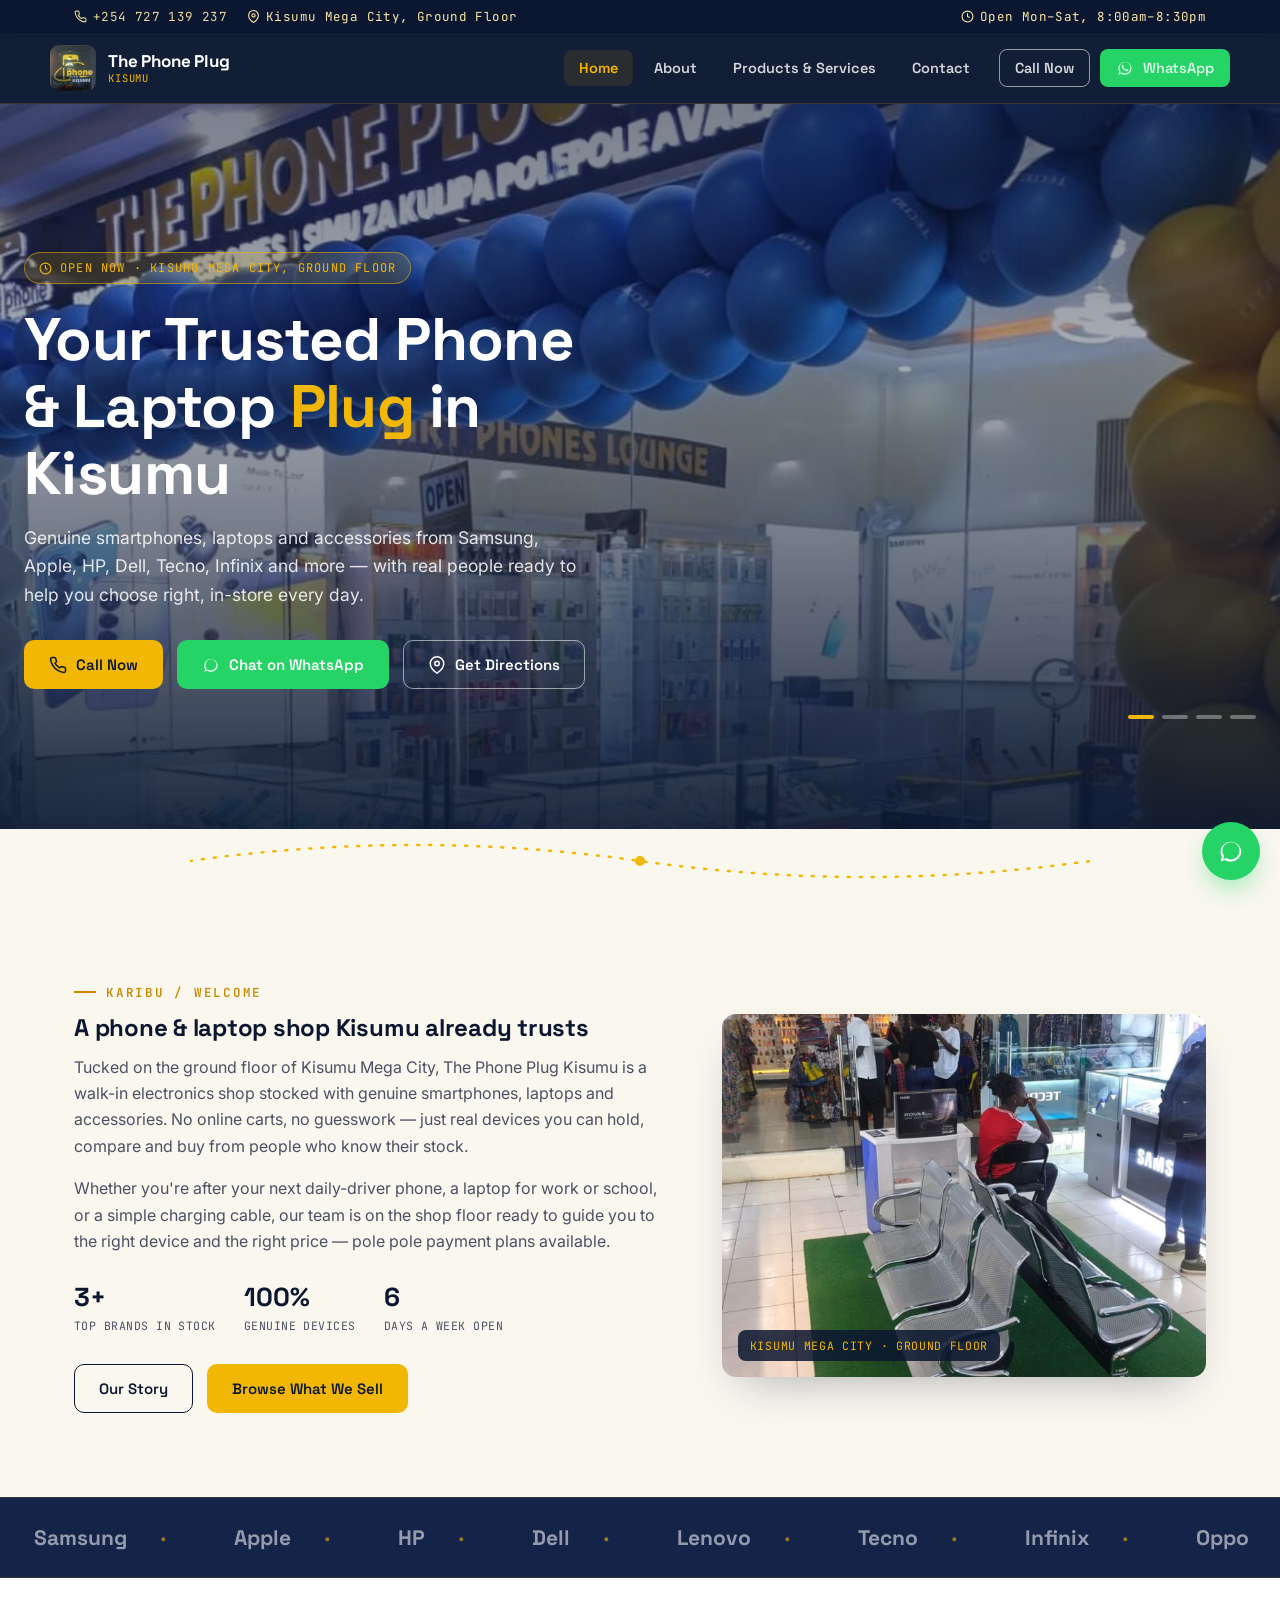
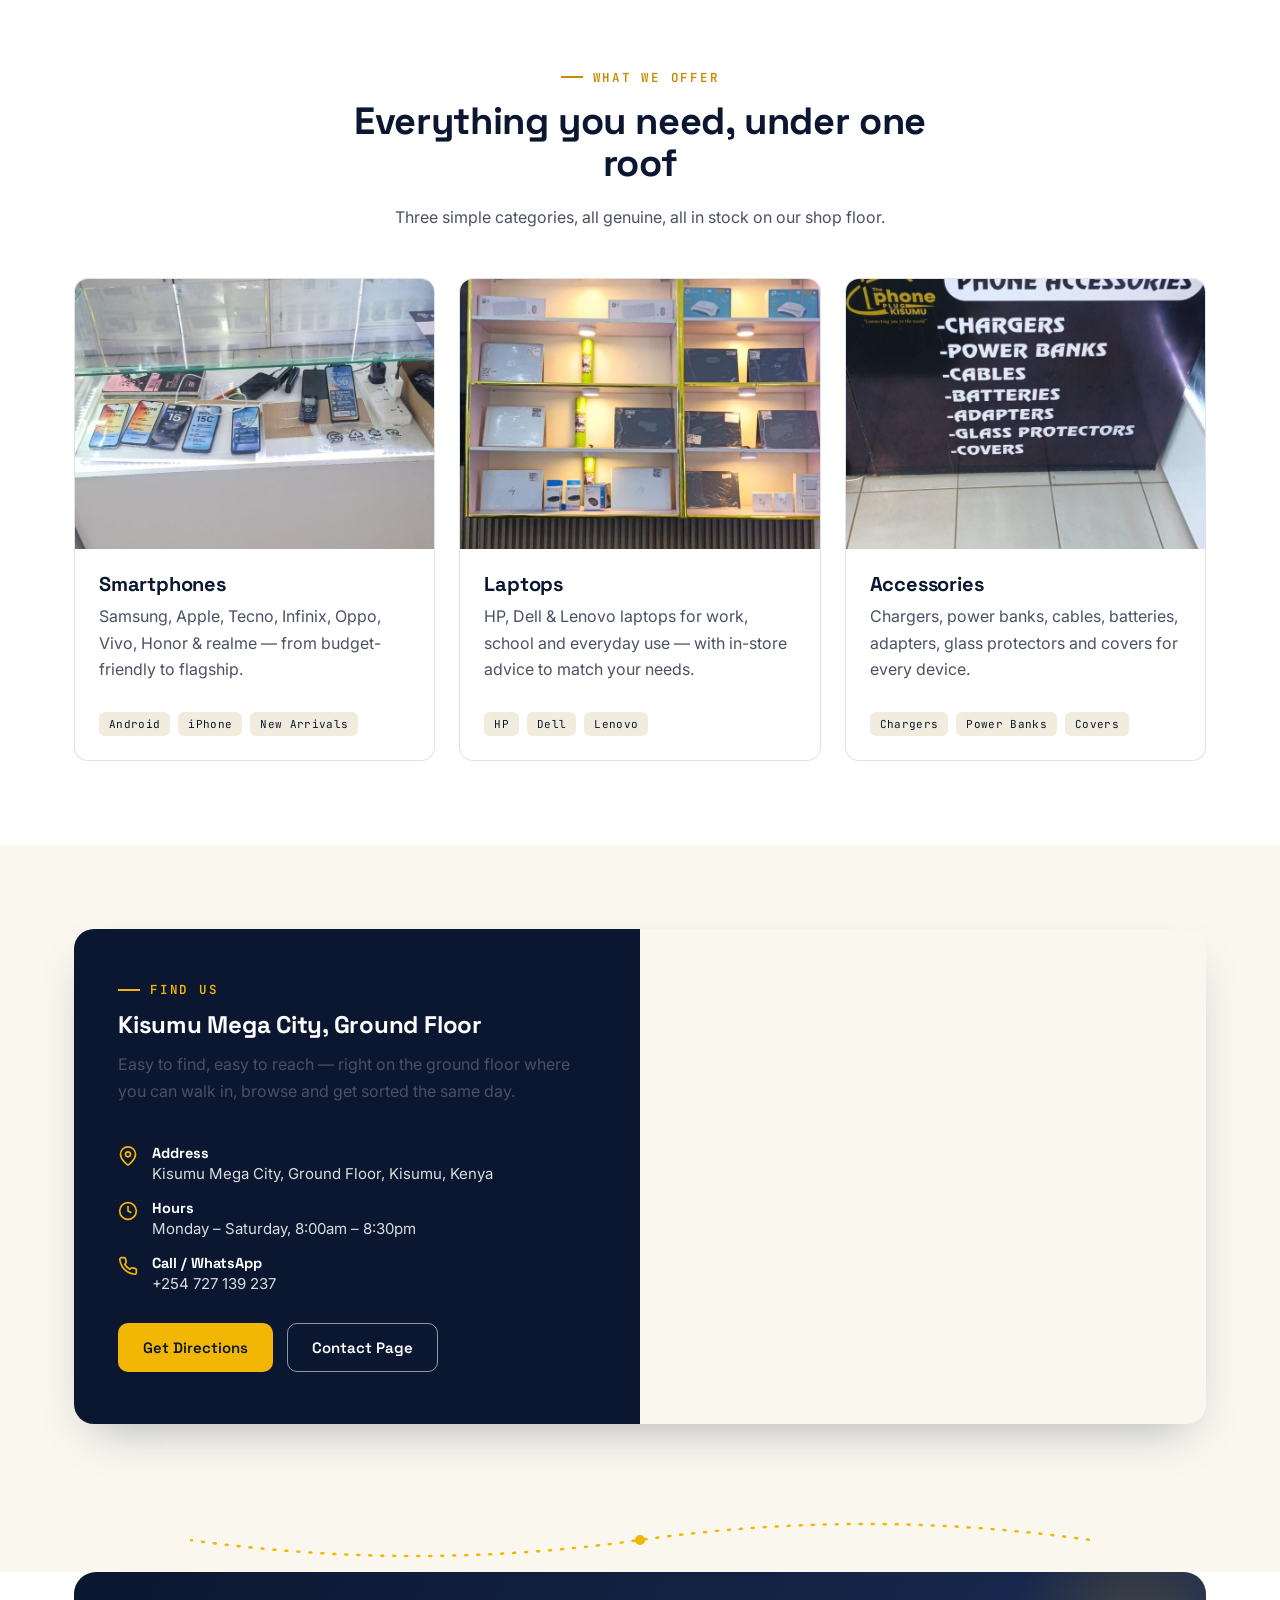
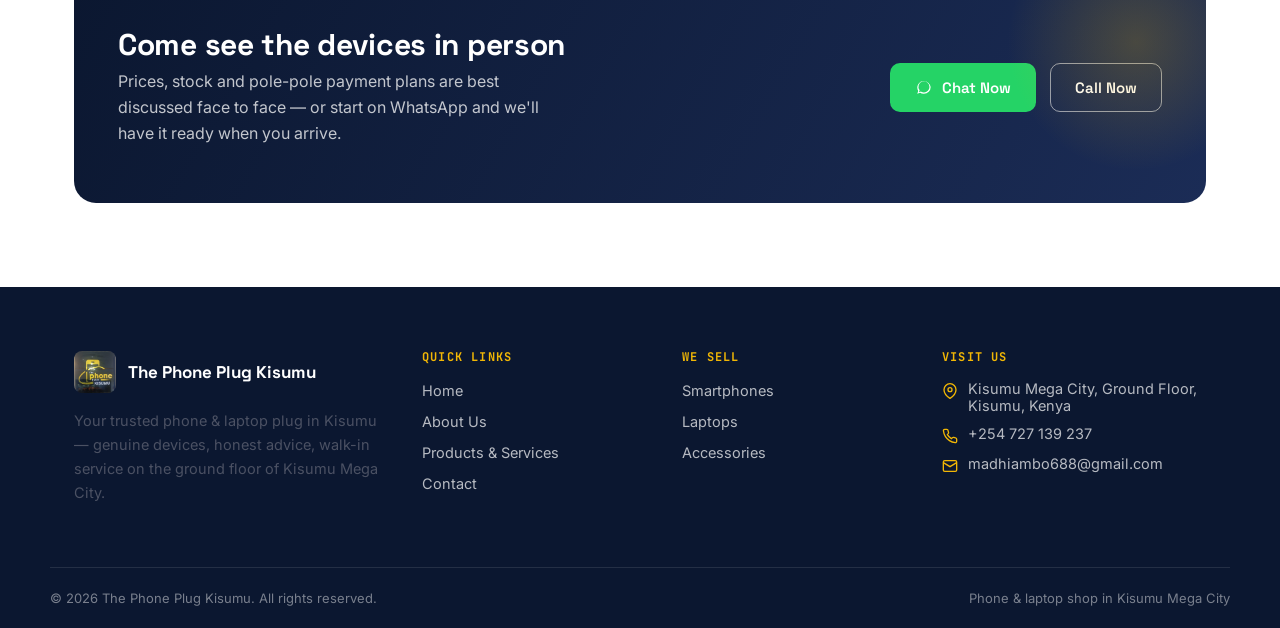
==== commit 0e413d54: "Add files via upload" ====
--- a/thephoneplugkisumu/index.html
+++ b/thephoneplugkisumu/index.html
@@ -281,7 +281,7 @@
         </li>
         <li class="contact-line">
           <svg viewBox="0 0 24 24" fill="none" stroke="currentColor" stroke-width="2"><rect x="2" y="4" width="20" height="16" rx="2"/><path d="m2 7 10 6 10-6"/></svg>
-          madhiambo@gmail.com
+          madhiambo688@gmail.com
         </li>
       </ul>
     </div>
--- a/thephoneplugkisumu/css/styles.css
+++ b/thephoneplugkisumu/css/styles.css
@@ -143,8 +143,17 @@
 header.site-header{
   position:sticky;top:0;z-index:100;
   background:rgba(11,23,48,0.97);
+  border-bottom:1px solid rgba(242,183,5,0.18);
+}
+/* Blur lives on a pseudo-element, not on header itself, so header never
+   becomes a "containing block" for position:fixed children (that's what
+   backdrop-filter/filter/transform do) — otherwise the mobile nav-toggle
+   dropdown below gets trapped inside header's own small box instead of
+   covering the viewport. */
+header.site-header::before{
+  content:"";position:absolute;inset:0;
   backdrop-filter:blur(6px);
-  border-bottom:1px solid rgba(242,183,5,0.18);
+  z-index:-1;pointer-events:none;
 }
 .nav-wrap{
   display:flex;align-items:center;justify-content:space-between;
@@ -217,7 +226,7 @@
     linear-gradient(180deg, rgba(11,23,48,0.55) 0%, rgba(11,23,48,0.35) 35%, rgba(11,23,48,0.92) 100%);
   z-index:1;
 }
-.hero-inner{position:relative;z-index:2;padding:100px 0 56px;width:100%;}
+.hero-inner{position:relative;z-index:2;padding:64px 0 56px;width:100%;}
 .hero-badge{
   display:inline-flex;align-items:center;gap:8px;
   background:rgba(242,183,5,0.14);border:1px solid rgba(242,183,5,0.5);
@@ -620,7 +629,7 @@
 @media (max-width:600px){
   section{padding:56px 0;}
   .hero{min-height:560px;}
-  .hero-inner{padding-top:120px;}
+  .hero-inner{padding-top:76px;}
   .stat-row{gap:18px;}
   .stat b{font-size:22px;}
   .offer-grid{grid-template-columns:1fr;}
